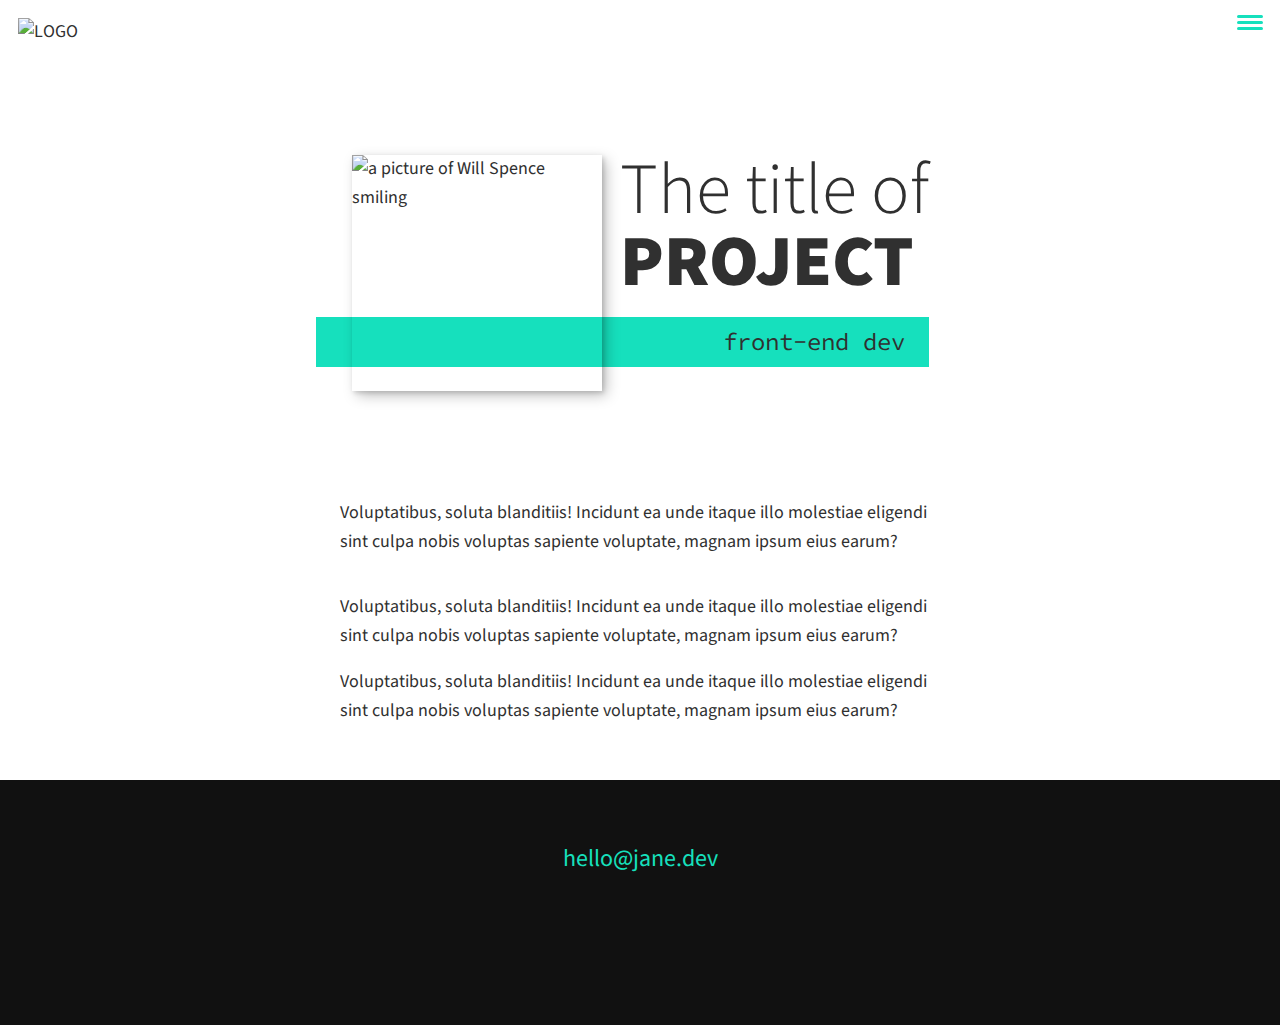
==== portfolio-item.html @ 46c4e73b "Finished website design and functionality" ====
<!DOCTYPE html>
    <html lang="en">
        <head>
            <meta chatset="UTF-8">
            <meta name="viewport" content="width=device-width, initial-scale=1.0">
            <title>Will Spence Portfolio Website</title>
            <link rel="stylesheet"
            href="cdnjs.cloudflare.com/ajax/libs/normalize/7.0.0/normalize.min.css" >
            <link rel="stylesheet" 
            href="https://cdnjs.cloudflare.com/ajax/libs/font-awesome/5.11.2/css/all.css" 
            integrity="sha256-46qynGAkLSFpVbEBog43gvNhfrOj+BmwXdxFgVK/Kvc=" crossorigin="anonymous" /> 
            <!-- Update these with your own fonts -->
            <link rel="stylesheet"
            href="https://fonts.googleapis.com/css?family=Source+Code+Pro:400,900|Source+Sans+Pro:300,900&display=swap">
            <link rel="stylesheet" href="style.css">
        </head>

        <body>
            <header>
                <div class="logo">
                    <img src="img/devjave.png" alt="LOGO">
                
                </div>
                <button class="nav-toggle" aria-label="toggle navigation">
                    <span class="hamburger"></span>
                </button>
                <nav class="nav">
                    <ul class="nav__list">
                        <li class="nav__item"><a href="index.html" class="nav__link">Home</a></li>
                        <li class="nav__item"><a href="index.html#services" class="nav__link">My Services</a></li>
                        <li class="nav__item"><a href="index.html#about" class="nav__link">About Me</a></li>
                        <li class="nav__item"><a href="index.html#work" class="nav__link">My Work</a></li>
                    </ul>
                </nav>
            </header>

            <section class="intro">
                <h1 class="section__title section__title--intro">
                    The title of <strong>PROJECT</strong>
                </h1>
                <p class="section__subtitle section__subtitle--intro">front-end dev</p>
                <img src="headshot.jpg" alt="a picture of Will Spence smiling" class="intro__img">
            </section>

            <div class="portfolio-item-individual">
                <p>
                    Voluptatibus, soluta blanditiis! Incidunt ea unde itaque illo molestiae eligendi 
                    sint culpa nobis voluptas sapiente voluptate, magnam ipsum eius earum?
                </p>
                <img src="img/portfolio-details.jpg" alt="">
                <p>
                    Voluptatibus, soluta blanditiis! Incidunt ea unde itaque illo molestiae eligendi 
                    sint culpa nobis voluptas sapiente voluptate, magnam ipsum eius earum?
                </p>
                <p>
                    Voluptatibus, soluta blanditiis! Incidunt ea unde itaque illo molestiae eligendi 
                    sint culpa nobis voluptas sapiente voluptate, magnam ipsum eius earum?
                </p>
            </div>


            <!-- Footer -->
            <footer class="footer">
                <!-- replace with your own email address -->
                <a href="mailto:hello@jane.dev" class="footer__link">hello@jane.dev</a>
                <ul class="social-list">
                    <li class="social-list__item">
                        <a class="social-list__link" href="https://linkedin.com">
                            <i class="fab fa-linkedin"></i>
                        </a>
                    </li>
                    <li class="social-list__item">
                        <a class="social-list__link" href="https://github.com">
                            <i class="fab fa-github"></i>
                        </a>
                    </li>
                </ul>
            </footer>

            <script src="script.js"></script>
            
        </body>
    </html>
---- style.css ----
*,
*::before,
*::after {
    box-sizing: border-box;
}

/* Custom Properties, update these for your own design */

:root {
    --ff-primary: 'Source Sans Pro', sans-serif;
    --ff-secondary: 'Source Code Pro', monospace;
    
    --fw-reg: 300;
    --fw-bold: 900;
    
    --clr-light: #fff;
    --clr-dark: #303030;
    --clr-accent: #16e0bd;
    
    --fs-h1: 3rem;
    --fs-h2: 2.25rem;
    --fs-h3: 1.25rem;
    --fs-body: 1rem;
    
    --bs: 0.25em 0.25em 0.75em rgba(0,0,0,.25),
          0.125em 0.125em 0.25em rgba(0,0,0,.15);
}

@media (min-width: 800px) {
    :root {
        --fs-h1: 4.5rem;
        --fs-h2: 3.75rem;
        --fs-h3: 1.5rem;
        --fs-body: 1.125rem;
    }
}

/* General styles */

html {
    scroll-behavior: smooth;
}

body {
    background: var(--clr-light);
    color: var(--clr-dark);
    margin: 0;
    font-family: var(--ff-primary);
    font-size: var(--fs-body);
    line-height: 1.6;
}

section {
    padding: 5em 2em;
}

img {
    display: block;
    max-width: 100%;
}

strong { font-weight: var(--fw-bold) }

:focus {
    outline: 3px solid var(--clr-accent);
    outline-offset: 3px;
}

/* Buttons */

.btn {
    display: inline-block;
    padding: .5em 2.5em;
    background: var(--clr-accent);
    color: var(--clr-dark);
    text-decoration: none;
    cursor: pointer;
    font-size: .8rem;
    text-transform: uppercase;
    letter-spacing: 2px;
    font-weight: var(--fw-bold);
    transition: transform 200ms ease-in-out;
}

.btn:hover {
    transform: scale(1.1);
}

/* Typography */

h1,
h2,
h3 {
    line-height: 1;
    margin: 0;
}

h1 { font-size: var(--fs-h1) }
h2 { font-size: var(--fs-h2) }
h3 { font-size: var(--fs-h3) }


.section__title {
    margin-bottom: .25em;
}

.section__title--intro {
    font-weight: var(--fw-reg);
}

.section__title--intro strong {
    display: block;
}

.section__subtitle {
    margin: 0;
    font-size: var(--fs-h3);
}

.section__subtitle--intro,
.section__subtitle--about {
    background: var(--clr-accent);
    padding: .25em 1em;
    font-family: var(--ff-secondary);
    margin-bottom: 1em;
}

.section__subtitle--work {
    color: var(--clr-accent);
    font-weight: var(--fw-bold);
    margin-bottom: 2em;
}

/* Header */
header {
    display: flex;
    justify-content: space-between;
    padding: 1em; 
}

.logo {
    max-width: 100px;
}

.nav {
    position: fixed;
    background: var(--clr-dark);
    color: var(--clr-light);
    top: 0;
    bottom: 0;
    left: 0;
    right: 0;
    z-index: 100;

    transform: translateX(100%);
    transition: transform 250ms cubic-bezier(.5, 0, .5, 1);
}

.nav__list {
    list-style: none;
    display: flex;
    height: 100%;
    flex-direction: column;
    justify-content: space-evenly;
    align-items: center;
    margin: 0;
    padding: 0;
}

.nav__link {
    color: inherit;
    font-weight: var(--fw-bold);
    font-size: var(--fs-h2);
    text-decoration: none; 
}

.nav__link:hover {
    color: var(--clr-accent);
}

.nav-toggle {
    padding: .25em;
    background: transparent;
    border: 0;
    cursor: pointer;
    position: absolute;
    right: 1em;
    z-index: 1000;
}

.nav-open .nav {
    transform: translateX(0);
}

.nav-open .nav-toggle {
    position: fixed;
}

.nav-open .hamburger {
    transform: rotate(.625turn);
}

.nav-open .hamburger::before {
    transform: rotate(90deg) translateX(-6px);
}

.nav-open .hamburger::after {
    opacity: 0;
}

.hamburger {
    display: block;
    position: relative;
}

.hamburger,
.hamburger::before,
.hamburger::after {
    background: var(--clr-accent);
    width: 2em;
    height: 3px;
    border-radius: 1em;
    transition: transform 250ms ease-in-out;
}

.hamburger::before,
.hamburger::after {
    content: '';
    position: absolute;
    left: 0;
    right: 0; 

}

.hamburger::before { top: 6px}
.hamburger::after { bottom: 6px};


/*  Intro section  */

.intro {
    position: relative;
}

.intro__img {
    box-shadow: var(--bs);
}

.section__subtitle--intro {
    display: inline-block;
}

@media (min-width: 600px) {
    .intro {
        display: grid;
        width: min-content;
        margin: 0 auto;
        grid-column-gap: 1em;
        grid-template-areas: 
            "img title"
            "img subtitle";
        grid-template-columns: min-content max-content;
    }
    
    .intro__img {
        grid-area: img;
        min-width: 250px;
        position: relative;
        z-index: 2;
    }    
    
    .section__subtitle--intro {
        align-self: start;
        grid-column: -1 / 1;
        grid-row: 2;
        text-align: right;
        position: relative;
        left: -1.5em;
        width: calc(100% + 1.5em);
    }
}



/*  My services section  */

.my-services {
    background-color: var(--clr-dark);
    background-image: url(../img/services-bg.jpg);
    background-size: cover;
    /* background-blend-mode: multiply; */
    color: var(--clr-light);
    text-align: center;
}

.section__title--services {
    color: var(--clr-accent);
    position: relative;
}

.section__title--services::after {
    content: '';
    display: block;
    width: 2em;
    height: 1px;
    margin: 0.5em auto 1em;
    background: var(--clr-light);
    opacity: 0.25;
}

.services {
    margin-bottom: 4em;
}

.service {
    max-width: 500px;
    margin: 0 auto;
}

@media (min-width: 800px) {
    .services {
        display: flex;
        max-width: 1000px;
        margin-left: auto;
        margin-right: auto;
    }
    
    .service + .service {
        margin-left: 2em;
    }
}


.about-me {
    max-width: 1000px;
    margin: 0 auto;
}

.about-me__img {
    box-shadow: var(--bs);
}

@media (min-width: 600px) {
    .about-me {
        display: grid;
        grid-template-columns: 1fr 200px;
        grid-template-areas: 
            "title img"
            "subtitle img"
            "text img";
        grid-column-gap: 2em;
    }
    
    .section__title--about {
        grid-area: title;
    }
    
    .section__subtitle--about {
        grid-column: 1 / -1;
        grid-row: 2;
        position: relative;
        left: -1em;
        width: calc(100% + 2em);
        padding-left: 1em;
        padding-right: calc(200px + 4em);
    }
    
    .about-me__img {
        grid-area: img;
        position: relative;
        z-index: 2;
    }
}

/* My Work */

.my-work {
    background-color: var(--clr-dark);
    color: var(--clr-light);
    text-align: center;    
}

.portfolio {
    display: grid;
    grid-template-columns: repeat(auto-fit, minmax(300px, 1fr));
}

.portfolio__item {
    background: var(--clr-accent);
    overflow: hidden;
}

.portfolio__img {
    transition: 
        transform 750ms cubic-bezier(.5, 0, .5, 1),
        opacity 250ms linear;
}

.portfolio__item:focus {
    position: relative;
    z-index: 2;
}

.portfolio__img:hover,
.portfolio__item:focus .portfolio__img {
    transform: scale(1.2);
    opacity: .5;
}

/* footer */

.footer {
    background: #111;
    color: var(--clr-accent);
    text-align: center;
    padding: 2.5em 0;
    font-size: var(--fs-h3);
}

.footer a {
    color: inherit;
    text-decoration: none;
}

.footer-link {
    font-size: var(--fs-h3);
    font-weight: var(--fw-bold);
}

.footer__link:hover,
.social-list__link:hover {
    opacity: .7;
}

.footer__link:hover {
    text-decoration: underline;
}

.social-list {
    list-style: none;
    display: flex;
    justify-content: center;
    margin: 2em 0 0;
    padding: 0;
}

.social-list__item {
    margin: 0 .5em;
}

.social-list__link {
    padding: .5em;
}

.portfolio-item-individual {
    padding: 0 2em 2em;
    max-width: 1000px;
    margin: 0 auto;
}

.portfolio-item-individual p {
    max-width: 600px;
    margin-left: auto;
    margin-right: auto;
}
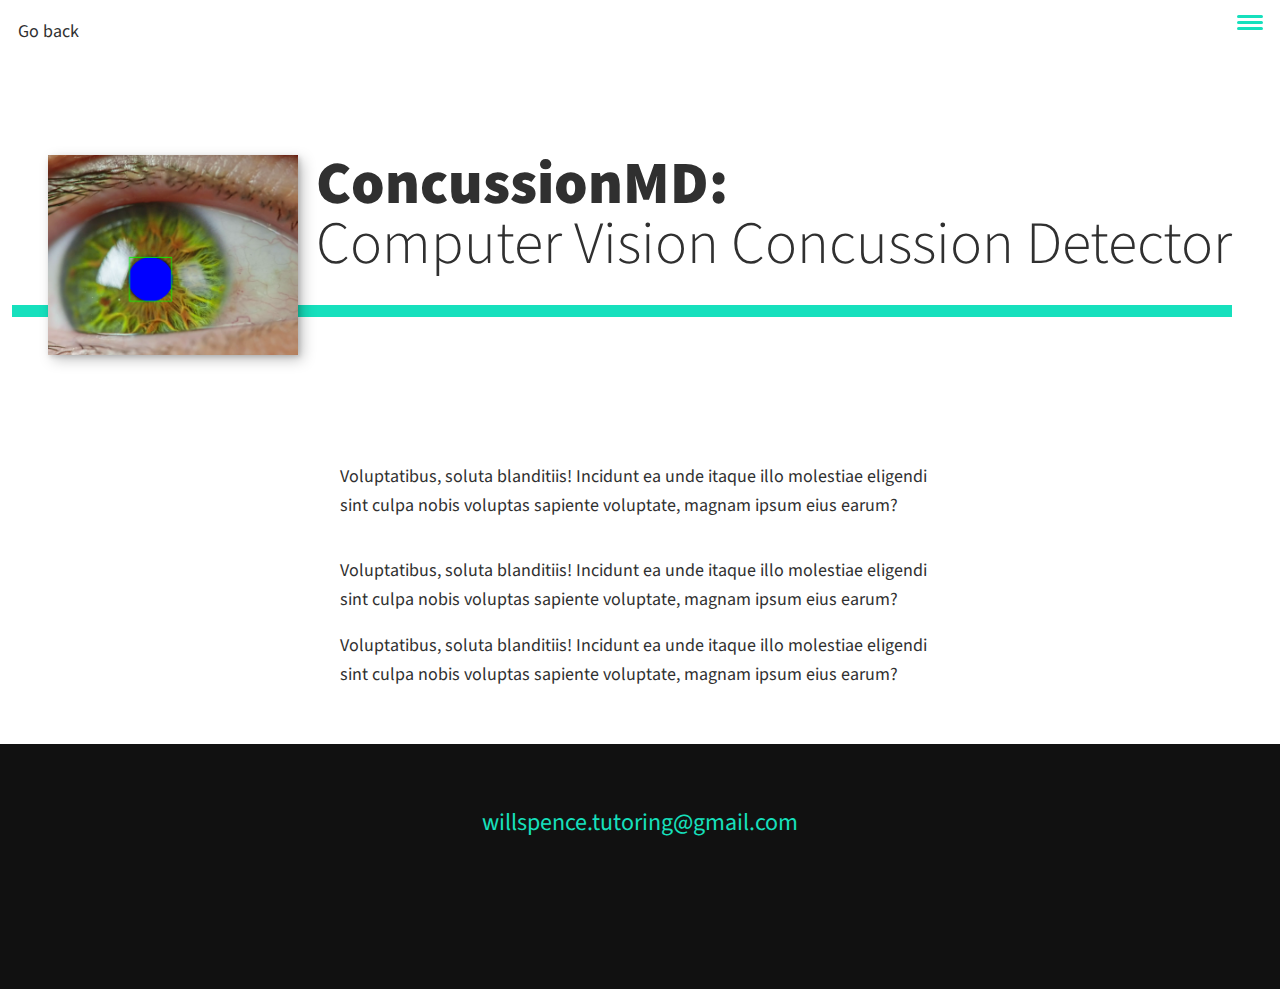
==== commit 17856136: "Finished home page" ====
--- a/portfolio-item.html
+++ b/portfolio-item.html
@@ -18,7 +18,7 @@
         <body>
             <header>
                 <div class="logo">
-                    <img src="img/devjave.png" alt="LOGO">
+                    <a>Go back</a>
                 
                 </div>
                 <button class="nav-toggle" aria-label="toggle navigation">
@@ -35,11 +35,11 @@
             </header>
 
             <section class="intro">
-                <h1 class="section__title section__title--intro">
-                    The title of <strong>PROJECT</strong>
-                </h1>
-                <p class="section__subtitle section__subtitle--intro">front-end dev</p>
-                <img src="headshot.jpg" alt="a picture of Will Spence smiling" class="intro__img">
+                <h2 class="section__title section__title--intro">
+                    <strong>ConcussionMD:</strong>Computer Vision Concussion Detector
+                </h2>
+                <p class="section__subtitle section__subtitle--intro"> </p>
+                <img src="img/ConcussionMD.PNG" alt="The application detecting a user's pupils" class="intro__img">
             </section>
 
             <div class="portfolio-item-individual">
@@ -61,8 +61,7 @@
 
             <!-- Footer -->
             <footer class="footer">
-                <!-- replace with your own email address -->
-                <a href="mailto:hello@jane.dev" class="footer__link">hello@jane.dev</a>
+                <a href="mailto:willspence.tutoring@gmail.com" class="footer__link">willspence.tutoring@gmail.com</a>
                 <ul class="social-list">
                     <li class="social-list__item">
                         <a class="social-list__link" href="https://linkedin.com">
--- a/style.css
+++ b/style.css
@@ -286,9 +286,9 @@
 
 .my-services {
     background-color: var(--clr-dark);
-    background-image: url(../img/services-bg.jpg);
+    background-image: url(img/coding-bg.jpg);
     background-size: cover;
-    /* background-blend-mode: multiply; */
+    background-blend-mode: multiply;    
     color: var(--clr-light);
     text-align: center;
 }
@@ -315,6 +315,10 @@
 .service {
     max-width: 500px;
     margin: 0 auto;
+}
+
+.inquiries {
+    margin-bottom: 2em;
 }
 
 @media (min-width: 800px) {
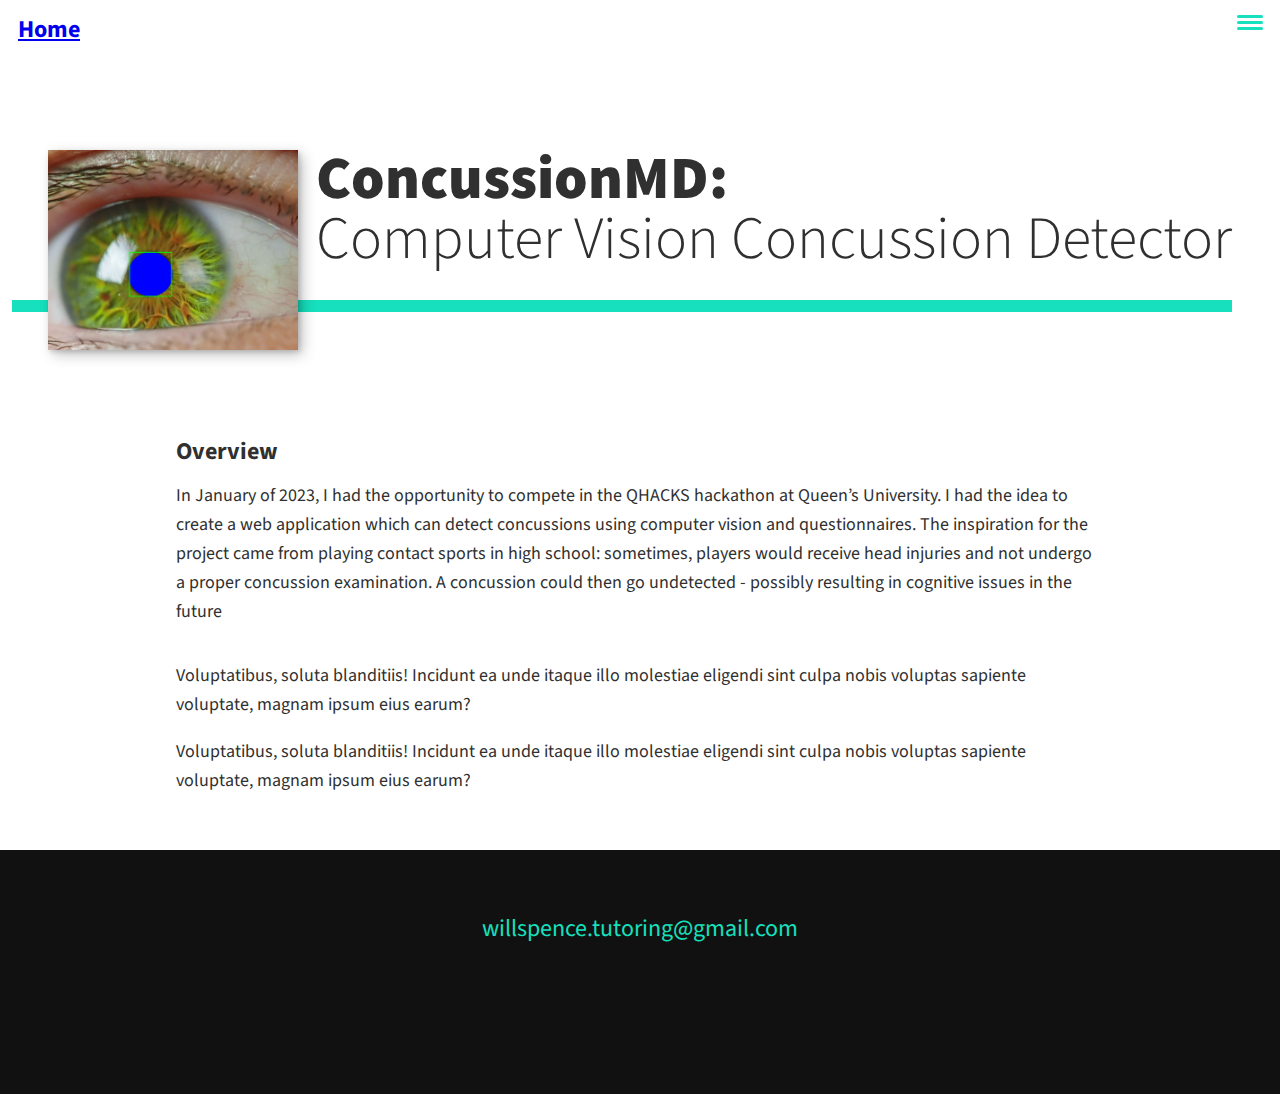
==== commit d75d4531: "Edited portfolio item page" ====
--- a/portfolio-item.html
+++ b/portfolio-item.html
@@ -17,10 +17,9 @@
 
         <body>
             <header>
-                <div class="logo">
-                    <a>Go back</a>
-                
-                </div>
+                <h3 class="home">
+                    <a href="index.html">Home</a>
+                </h3>
                 <button class="nav-toggle" aria-label="toggle navigation">
                     <span class="hamburger"></span>
                 </button>
@@ -42,12 +41,12 @@
                 <img src="img/ConcussionMD.PNG" alt="The application detecting a user's pupils" class="intro__img">
             </section>
 
-            <div class="portfolio-item-individual">
-                <p>
-                    Voluptatibus, soluta blanditiis! Incidunt ea unde itaque illo molestiae eligendi 
-                    sint culpa nobis voluptas sapiente voluptate, magnam ipsum eius earum?
-                </p>
-                <img src="img/portfolio-details.jpg" alt="">
+            <div class="portfolio-item-description">
+                <h3>Overview</h3>
+                    <p>
+                        In January of 2023, I had the opportunity to compete in the QHACKS hackathon at Queen’s University. I had the idea to create a web application which can detect concussions using computer vision and questionnaires. The inspiration for the project came from playing contact sports in high school: sometimes, players would receive head injuries and not undergo a proper concussion examination. A concussion could then go undetected - possibly resulting in cognitive issues in the future
+                    </p>
+                <img src="" alt="">
                 <p>
                     Voluptatibus, soluta blanditiis! Incidunt ea unde itaque illo molestiae eligendi 
                     sint culpa nobis voluptas sapiente voluptate, magnam ipsum eius earum?
@@ -64,7 +63,7 @@
                 <a href="mailto:willspence.tutoring@gmail.com" class="footer__link">willspence.tutoring@gmail.com</a>
                 <ul class="social-list">
                     <li class="social-list__item">
-                        <a class="social-list__link" href="https://linkedin.com">
+                        <a class="social-list__link" href="https://www.linkedin.com/in/willspence600/">
                             <i class="fab fa-linkedin"></i>
                         </a>
                     </li>
--- a/style.css
+++ b/style.css
@@ -138,10 +138,6 @@
     padding: 1em; 
 }
 
-.logo {
-    max-width: 100px;
-}
-
 .nav {
     position: fixed;
     background: var(--clr-dark);
@@ -456,14 +452,14 @@
     padding: .5em;
 }
 
-.portfolio-item-individual {
+.portfolio-item-description {
     padding: 0 2em 2em;
     max-width: 1000px;
     margin: 0 auto;
 }
 
-.portfolio-item-individual p {
-    max-width: 600px;
+.portfolio-item-description p {
+    max-width: 1000px;
     margin-left: auto;
     margin-right: auto;
-}
+}